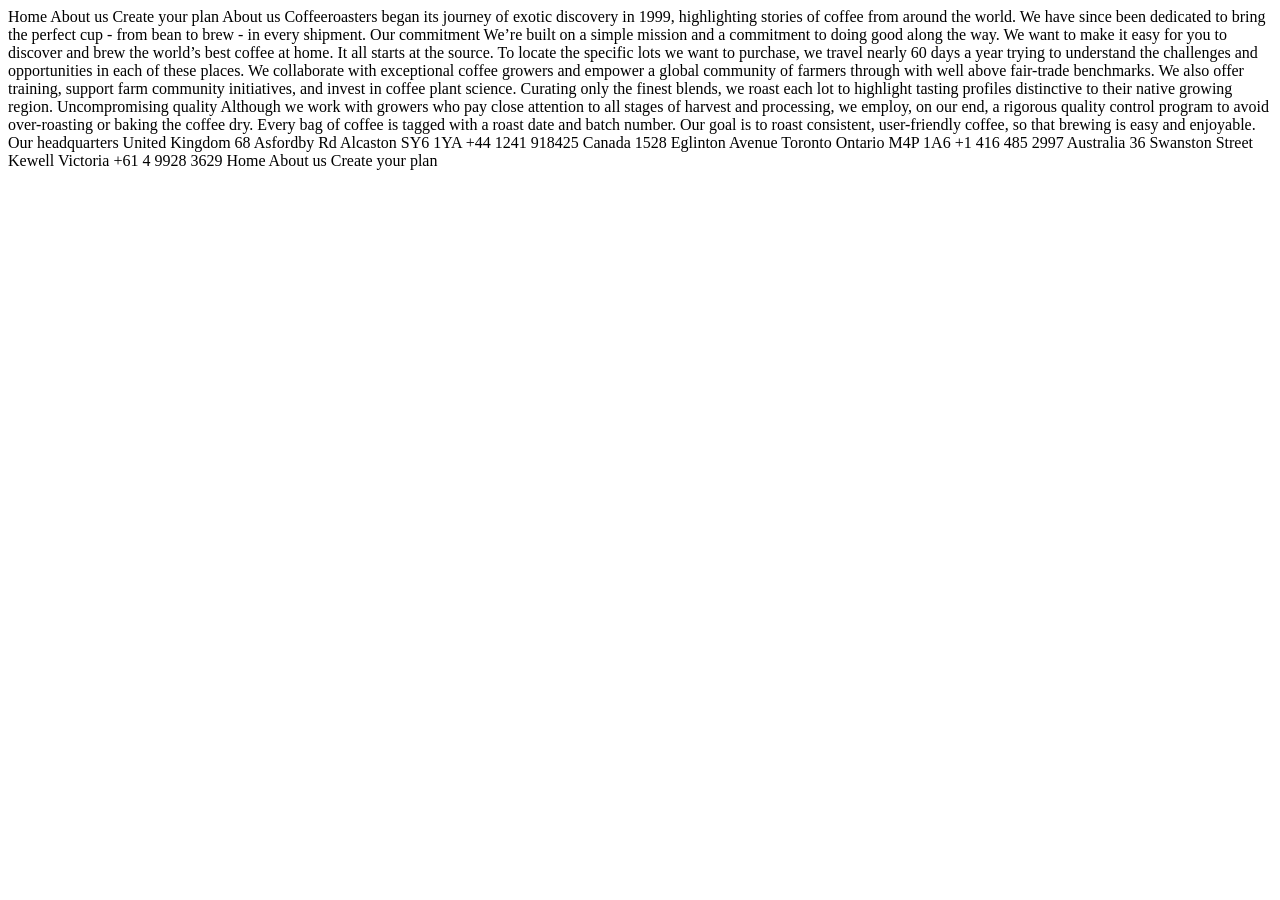
==== about.html @ d2d04209 "init" ====
<!DOCTYPE html>
<html lang="en">

<head>
  <meta charset="UTF-8">
  <meta name="viewport" content="width=device-width, initial-scale=1.0">

  <link rel="icon" type="image/png" sizes="32x32" href="./assets/favicon-32x32.png">

  <title>Frontend Mentor | Coffeeroasters subscription site</title>
</head>

<body>
  Home
  About us
  Create your plan

  About us
  Coffeeroasters began its journey of exotic discovery in 1999, highlighting stories of 
  coffee from around the world. We have since been dedicated to bring the perfect cup - from 
  bean to brew - in every shipment.
  
  Our commitment
  We’re built on a simple mission and a commitment to doing good along the way. We want to 
  make it easy for you to discover and brew the world’s best coffee at home. It all starts 
  at the source. To locate the specific lots we want to purchase, we travel nearly 60 days 
  a year trying to understand the challenges and opportunities in each of these places.
  We collaborate with exceptional coffee growers and empower a global community of farmers 
  through with well above fair-trade benchmarks. We also offer training, support farm community 
  initiatives, and invest in coffee plant science. Curating only the finest blends, we roast 
  each lot to highlight tasting profiles distinctive to their native growing region.
  
  Uncompromising quality
  Although we work with growers who pay close attention to all stages of harvest and processing, 
  we employ, on our end, a rigorous quality control program to avoid over-roasting or baking the 
  coffee dry. Every bag of coffee is tagged with a roast date and batch number. Our goal is to roast 
  consistent, user-friendly coffee, so that brewing is easy and enjoyable.

  Our headquarters

  United Kingdom
  68 Asfordby Rd
  Alcaston
  SY6 1YA
  +44 1241 918425

  Canada
  1528 Eglinton Avenue
  Toronto
  Ontario M4P 1A6
  +1 416 485 2997

  Australia
  36 Swanston Street
  Kewell
  Victoria
  +61 4 9928 3629

  Home
  About us
  Create your plan
</body>

</html>
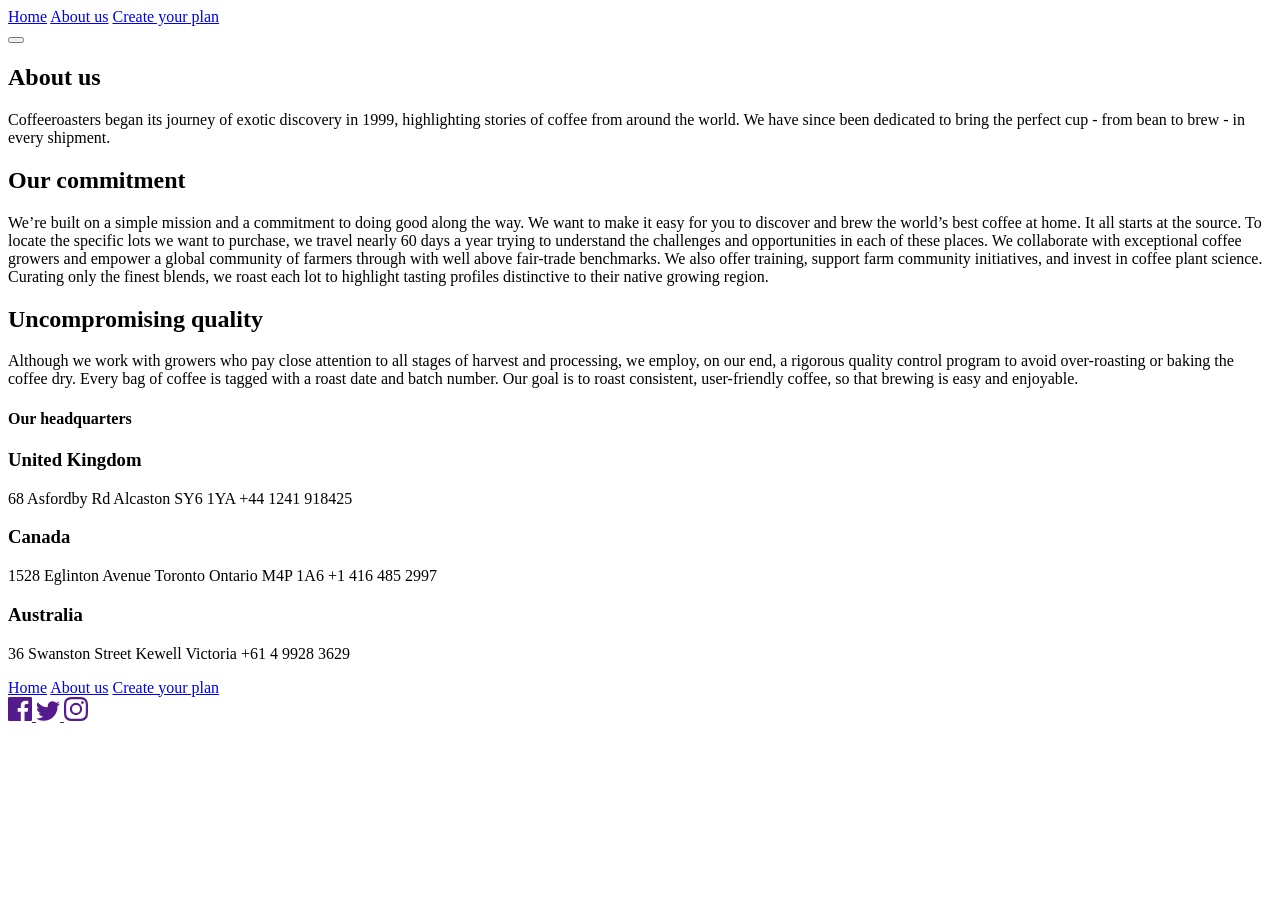
==== commit 6b6293b0: "ABOUT_US_HERO_SECTION_ADDED" ====
--- a/about.html
+++ b/about.html
@@ -1,64 +1,137 @@
 <!DOCTYPE html>
 <html lang="en">
+  <head>
+    <meta charset="UTF-8" />
+    <meta name="viewport" content="width=device-width, initial-scale=1.0" />
 
-<head>
-  <meta charset="UTF-8">
-  <meta name="viewport" content="width=device-width, initial-scale=1.0">
+    <link
+      rel="icon"
+      type="image/png"
+      sizes="32x32"
+      href="./assets/favicon-32x32.png"
+    />
+    <link rel="stylesheet" href="./scss/main.scss" />
+    <title>Frontend Mentor | Coffeeroasters subscription site</title>
+  </head>
 
-  <link rel="icon" type="image/png" sizes="32x32" href="./assets/favicon-32x32.png">
+  <body>
+    <div class="wrapper-main">
+      <section class="hero">
+        <div class="nav-hero">
+          <div class="logo-hero"></div>
+          <div class="nav-items-hero">
+            <a class="nav-item" href="/">Home</a>
+            <a class="nav-item" href="/">About us</a>
+            <a class="nav-item" href="/">Create your plan</a>
+          </div>
+          <button class="burger">
+            <div class="line"></div>
+            <div class="line"></div>
+            <div class="line"></div>
+          </button>
+        </div>
 
-  <title>Frontend Mentor | Coffeeroasters subscription site</title>
-</head>
+        <div class="hero-box-aboutus">
+          <div class="hero-box-txt">
+            <h2 class="h2-primary">About us</h2>
+            <p class="p-primary">
+              Coffeeroasters began its journey of exotic discovery in 1999,
+              highlighting stories of coffee from around the world. We have
+              since been dedicated to bring the perfect cup - from bean to brew
+              - in every shipment.
+            </p>
+          </div>
+        </div>
+      </section>
 
-<body>
-  Home
-  About us
-  Create your plan
+      <section class="commitment">
+        <div class="commitment-img"></div>
+        <div class="commitment-txt-box">
+          <h2 class="h2-primary">Our commitment</h2>
+          <p class="p-primary">
+            We’re built on a simple mission and a commitment to doing good along
+            the way. We want to make it easy for you to discover and brew the
+            world’s best coffee at home. It all starts at the source. To locate
+            the specific lots we want to purchase, we travel nearly 60 days a
+            year trying to understand the challenges and opportunities in each
+            of these places. We collaborate with exceptional coffee growers and
+            empower a global community of farmers through with well above
+            fair-trade benchmarks. We also offer training, support farm
+            community initiatives, and invest in coffee plant science. Curating
+            only the finest blends, we roast each lot to highlight tasting
+            profiles distinctive to their native growing region.
+          </p>
+        </div>
+      </section>
 
-  About us
-  Coffeeroasters began its journey of exotic discovery in 1999, highlighting stories of 
-  coffee from around the world. We have since been dedicated to bring the perfect cup - from 
-  bean to brew - in every shipment.
-  
-  Our commitment
-  We’re built on a simple mission and a commitment to doing good along the way. We want to 
-  make it easy for you to discover and brew the world’s best coffee at home. It all starts 
-  at the source. To locate the specific lots we want to purchase, we travel nearly 60 days 
-  a year trying to understand the challenges and opportunities in each of these places.
-  We collaborate with exceptional coffee growers and empower a global community of farmers 
-  through with well above fair-trade benchmarks. We also offer training, support farm community 
-  initiatives, and invest in coffee plant science. Curating only the finest blends, we roast 
-  each lot to highlight tasting profiles distinctive to their native growing region.
-  
-  Uncompromising quality
-  Although we work with growers who pay close attention to all stages of harvest and processing, 
-  we employ, on our end, a rigorous quality control program to avoid over-roasting or baking the 
-  coffee dry. Every bag of coffee is tagged with a roast date and batch number. Our goal is to roast 
-  consistent, user-friendly coffee, so that brewing is easy and enjoyable.
+      <section class="quality">
+        <div class="quality-txt-box">
+          <h2 class="h2-primary">Uncompromising quality</h2>
+          <p class="p-primary">
+            Although we work with growers who pay close attention to all stages
+            of harvest and processing, we employ, on our end, a rigorous quality
+            control program to avoid over-roasting or baking the coffee dry.
+            Every bag of coffee is tagged with a roast date and batch number.
+            Our goal is to roast consistent, user-friendly coffee, so that
+            brewing is easy and enjoyable.
+          </p>
+          <div class="quality-img"></div>
+        </div>
+      </section>
 
-  Our headquarters
+      <section class="contact">
+        <h4>Our headquarters</h4>
 
-  United Kingdom
-  68 Asfordby Rd
-  Alcaston
-  SY6 1YA
-  +44 1241 918425
+        <h3 class="h3-primary">United Kingdom</h3>
+        <p class="p-primary">68 Asfordby Rd Alcaston SY6 1YA +44 1241 918425</p>
 
-  Canada
-  1528 Eglinton Avenue
-  Toronto
-  Ontario M4P 1A6
-  +1 416 485 2997
+        <h3 class="h3-primary">Canada</h3>
+        <p class="p-primary">
+          1528 Eglinton Avenue Toronto Ontario M4P 1A6 +1 416 485 2997
+        </p>
 
-  Australia
-  36 Swanston Street
-  Kewell
-  Victoria
-  +61 4 9928 3629
+        <h3 class="h3-primary">Australia</h3>
+        <p class="p-primary">
+          36 Swanston Street Kewell Victoria +61 4 9928 3629
+        </p>
+      </section>
 
-  Home
-  About us
-  Create your plan
-</body>
-
-</html>+      <section class="footer">
+        <div class="logo-box">
+          <div class="logo-footer"></div>
+          <div class="nav-items-footer">
+            <a class="nav-item" href="/">Home</a>
+            <a class="nav-item" href="/">About us</a>
+            <a class="nav-item" href="/">Create your plan</a>
+          </div>
+        </div>
+        <div class="social-box">
+          <a href=""
+            ><svg xmlns="http://www.w3.org/2000/svg" width="24" height="24">
+              <path
+                fill="currentColor"
+                d="M22.675 0H1.325C.593 0 0 .593 0 1.325v21.351C0 23.407.593 24 1.325 24H12.82v-9.294H9.692v-3.622h3.128V8.413c0-3.1 1.893-4.788 4.659-4.788 1.325 0 2.463.099 2.795.143v3.24l-1.918.001c-1.504 0-1.795.715-1.795 1.763v2.313h3.587l-.467 3.622h-3.12V24h6.116c.73 0 1.323-.593 1.323-1.325V1.325C24 .593 23.407 0 22.675 0z"
+              />
+            </svg>
+          </a>
+          <a href=""
+            ><svg xmlns="http://www.w3.org/2000/svg" width="24" height="20">
+              <path
+                fill="currentColor"
+                d="M24 2.557a9.83 9.83 0 01-2.828.775A4.932 4.932 0 0023.337.608a9.864 9.864 0 01-3.127 1.195A4.916 4.916 0 0016.616.248c-3.179 0-5.515 2.966-4.797 6.045A13.978 13.978 0 011.671 1.149a4.93 4.93 0 001.523 6.574 4.903 4.903 0 01-2.229-.616c-.054 2.281 1.581 4.415 3.949 4.89a4.935 4.935 0 01-2.224.084 4.928 4.928 0 004.6 3.419A9.9 9.9 0 010 17.54a13.94 13.94 0 007.548 2.212c9.142 0 14.307-7.721 13.995-14.646A10.025 10.025 0 0024 2.557z"
+              />
+            </svg>
+          </a>
+          <a href=""
+            ><svg xmlns="http://www.w3.org/2000/svg" width="24" height="24">
+              <path
+                fill="currentColor"
+                d="M12 2.163c3.204 0 3.584.012 4.85.07 3.252.148 4.771 1.691 4.919 4.919.058 1.265.069 1.645.069 4.849 0 3.205-.012 3.584-.069 4.849-.149 3.225-1.664 4.771-4.919 4.919-1.266.058-1.644.07-4.85.07-3.204 0-3.584-.012-4.849-.07-3.26-.149-4.771-1.699-4.919-4.92-.058-1.265-.07-1.644-.07-4.849 0-3.204.013-3.583.07-4.849.149-3.227 1.664-4.771 4.919-4.919 1.266-.057 1.645-.069 4.849-.069zM12 0C8.741 0 8.333.014 7.053.072 2.695.272.273 2.69.073 7.052.014 8.333 0 8.741 0 12c0 3.259.014 3.668.072 4.948.2 4.358 2.618 6.78 6.98 6.98C8.333 23.986 8.741 24 12 24c3.259 0 3.668-.014 4.948-.072 4.354-.2 6.782-2.618 6.979-6.98.059-1.28.073-1.689.073-4.948 0-3.259-.014-3.667-.072-4.947-.196-4.354-2.617-6.78-6.979-6.98C15.668.014 15.259 0 12 0zm0 5.838a6.162 6.162 0 100 12.324 6.162 6.162 0 000-12.324zM12 16a4 4 0 110-8 4 4 0 010 8zm6.406-11.845a1.44 1.44 0 100 2.881 1.44 1.44 0 000-2.881z"
+              />
+            </svg>
+          </a>
+        </div>
+      </section>
+    </div>
+  </body>
+</html>
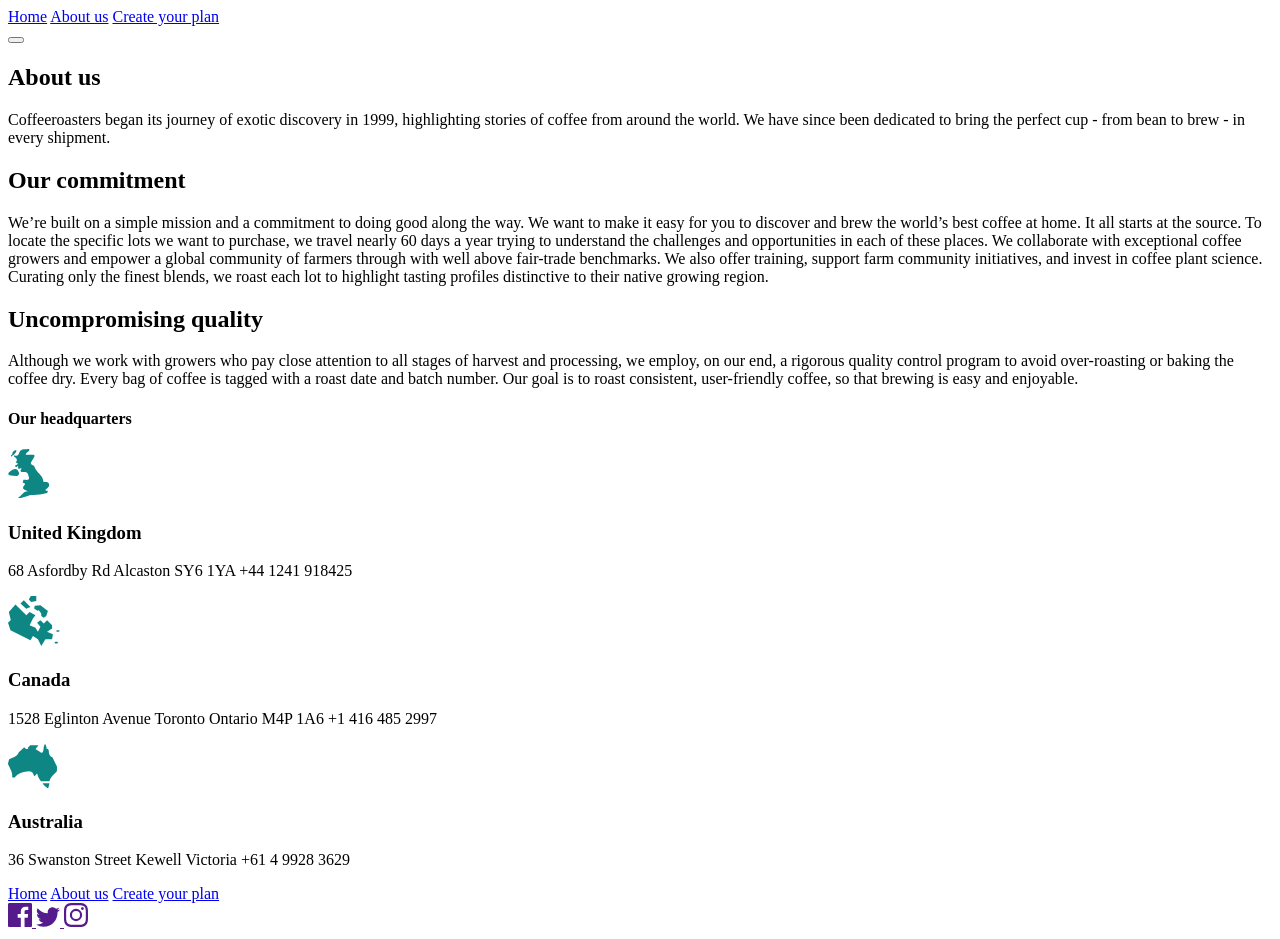
==== commit 2676df9a: "ABOUT_US_COMMIT_QUALITY_SECTIONS_ADDED" ====
--- a/about.html
+++ b/about.html
@@ -16,7 +16,7 @@
 
   <body>
     <div class="wrapper-main">
-      <section class="hero">
+      <section class="hero-aboutus">
         <div class="nav-hero">
           <div class="logo-hero"></div>
           <div class="nav-items-hero">
@@ -82,18 +82,49 @@
       <section class="contact">
         <h4>Our headquarters</h4>
 
-        <h3 class="h3-primary">United Kingdom</h3>
-        <p class="p-primary">68 Asfordby Rd Alcaston SY6 1YA +44 1241 918425</p>
+        <div class="contact-boxes-container">
+          <div class="contact-box">
+            <svg width="42" height="50" xmlns="http://www.w3.org/2000/svg">
+              <path
+                d="M20.161.03c1.828-.286 1.245 1.417.453 2.237-.92.964-2.406 1.391-2.942 3.527 2.361 0 4.4.048 6.44-.013 2.619-.078 3.063.875 1.619 2.994-.712 1.05-1.117 2.32-1.898 3.303-1.514 1.894-1.48 3.189 1.003 4.072.625.222 1.43.778 1.589 1.342.687 2.435 2.247 4.318 3.88 6.148l.615.684c1.947 2.167 3.856 4.346 4.388 7.373.164.922-.008 1.403 1.264 1.295 1.834-.173 4.003-.195 4.514 2.144.492 2.23-1.1 3.65-2.803 4.828-.333.228-.552.608-.883 1.003.314 1.37 2.372.075 2.386 1.43.011 1.128-1.197 1.653-2.033 1.911-4.264 1.325-8.756 1.775-13.128 1.686-4.028-.088-7.189 2.198-10.922 2.74-1.061.158-2.034.68-3.761-.015 4-1.452 4.616-6.625 10.402-6.38-1.791-.745-2.541-1.083-3.316-1.367-2.33-.841-2.642-2.478-.903-4.372.98-1.064 1.658-2.206-.564-2.667-1.175-.242-.95-.735-.643-1.288l.098-.176c.211-.386.396-.79.131-1.152-.372-.511.85-.656 1.556-.567 2.089.27 5.041.63 4.23-2.422-.522-1.956-.827-5.872-4.689-5.364-3.655.48-4.802-.425-2.516-3.742-.392-.175-.91-.032-1.433.155l-.196.072c-1.207.449-2.352.95-1.918-1.89.025-.176-.32-.595-.39-.576-.841.267-1.741 2.33-2.463.45-.711-1.85 2.439-.955 2.514-3.197-.148-.478-2.834.292-1.878-1.028 1.908-2.633.586-3.801-1.028-5.031l-.244-.185-.123-.094-.246-.188-.123-.096c-.339-.264.003-.725.042-1.153 0-.008-.006-.022-.006-.03a.594.594 0 00-.086-.384c-.089-.06-.164-.091-.256-.153a.136.136 0 00.04-.05c.022-.008.047-.013.069-.022.097.07.1.145.153.225l.202.124c2.338 1.376 3.666.533 4.603-1.565.133-.312.261-.648.386-1.006C12.437.398 14.94.225 17.425.181l.604-.01.4-.007A13.248 13.248 0 0020.16.03zm-13 20.025l.147.003c2.725.15 2.856 2.692 3.934 4.045-.092 1.833-1.2 2.87-2.392 2.875-2.456.03-4.93-.395-7.372-.792-.561-.092-1.2-.68-1.14-1.528.123-1.555 4.865-4.725 6.97-4.6zM3.667 7.642c.216.341.33.636-.092.783-.08-.294-.017-.544.092-.783zM8.192.878c.75 2.536-1.542 3.378-2.261 4.964-.398.1-.798.208-1.195.31-.353.529-.844.984-1.067 1.49a5.448 5.448 0 00-.137-.202l-.098-.138a17.758 17.758 0 01-.05-.07l-.096-.14c-.389-.581-.59-1.149.95-1.3-.185-2.82 1.329-4.214 3.954-4.914z"
+                fill="#0E8784"
+                fill-rule="nonzero"
+              />
+            </svg>
+            <h3 class="h3-primary">United Kingdom</h3>
+            <p class="p-primary">
+              68 Asfordby Rd Alcaston SY6 1YA +44 1241 918425
+            </p>
+          </div>
 
-        <h3 class="h3-primary">Canada</h3>
-        <p class="p-primary">
-          1528 Eglinton Avenue Toronto Ontario M4P 1A6 +1 416 485 2997
-        </p>
+          <div class="contact-box">
+            <svg width="52" height="50" xmlns="http://www.w3.org/2000/svg">
+              <path
+                d="M7.484 8.42l10.811 10.81 3.327-3.326 5.82 3.327-2.494 3.326-3.326 6.653 5.82 2.495 2.496 4.158 2.494-4.99-3.326-4.158 3.326-2.495 3.327 3.327 3.326-3.327 4.99 4.99v3.326l-4.99 3.327 5.821 2.495-.831 4.99h-6.653L33.264 50l-3.326-6.653-4.99-3.326-2.495 4.158-19.958-9.98L0 26.716l2.786-2.76-1.954-8.05L7.484 8.42zm41.58 37.422a.832.832 0 110 1.663h-1.663a.832.832 0 010-1.663h1.663zM50.728 34.2a.832.832 0 010 1.663h-1.664a.832.832 0 010-1.663h1.664zM32.432 9.252l7.485 5.82-1.663 4.99-2.495 1.664-2.495-1.664v-2.494l-2.495-3.327-1.321.565-3.322-2.416.604-2.717 5.702-.42zM15.8 4.262l6.653 6.653-4.306 1.726-5.673-5.053L15.8 4.261zM22.83.043l5.444.06v4.99l-4.99.832L20.79 3.43 22.83.044z"
+                fill="#0E8784"
+                fill-rule="nonzero"
+              />
+            </svg>
+            <h3 class="h3-primary">Canada</h3>
+            <p class="p-primary">
+              1528 Eglinton Avenue Toronto Ontario M4P 1A6 +1 416 485 2997
+            </p>
+          </div>
 
-        <h3 class="h3-primary">Australia</h3>
-        <p class="p-primary">
-          36 Swanston Street Kewell Victoria +61 4 9928 3629
-        </p>
+          <div class="contact-box">
+            <svg width="49" height="44" xmlns="http://www.w3.org/2000/svg">
+              <path
+                d="M40.967 39.325c.273 0 .468.253.401.517l-.848 3.36a.99.99 0 01-1.517.58 18.332 18.332 0 01-4.067-3.79.413.413 0 01.324-.667zM36.746.215a.317.317 0 01.57-.04c.51.889 1.42 2.776 1.42 4.979l.499-.362a.315.315 0 01.437.062l1.09 1.427a.34.34 0 01.061.222c-.072.77-.272 5.015 3.435 6.716a.312.312 0 01.154.15l4.525 9.1c.02.047.03.093.03.145v3.831c0 .584-.246 1.138-.683 1.526-1.774 1.582-6.412 5.971-6.695 9.011a.314.314 0 01-.313.285H33.3a.303.303 0 01-.149-.036c-.514-.28-3.229-3.857-3.78-7.327a.315.315 0 00-.544-.16l-1.784 1.985a.863.863 0 01-.648.29.558.558 0 01-.55-.465c-.206-1.21-1.121-4.375-4.957-4.375-2.057 0-5.26.797-8.232 1.696 0 0-3.29 1.034-5.722 4.343a.442.442 0 01-.36.181H4.569a.454.454 0 01-.447-.522c.483-3.092-.869-6.261-2.324-9.177-.591-1.184-1.193-2.327-1.697-3.408a1.112 1.112 0 01-.072-.718l.92-3.857c.088-.373.366-.673.73-.786l.295-.095.342-.114c2.43-.826 7.673-2.944 8.187-5.929a.31.31 0 01.092-.17l5.363-5.196a.319.319 0 01.468.03c.504.637 1.908 2.053 3.995 1.355l-.648-.656a.317.317 0 01.006-.455l2.452-2.327a.302.302 0 01.216-.088h7.476a.32.32 0 01.247.522L27.769 4.74a.321.321 0 00.072.47l2.695 1.77.515.337 1.674 1.099a1.483 1.483 0 002.19-.677c.396-.967.767-2.472.772-4.71 0-.037.005-.078.02-.114z"
+                fill="#0E8784"
+                fill-rule="nonzero"
+              />
+            </svg>
+            <h3 class="h3-primary">Australia</h3>
+            <p class="p-primary">
+              36 Swanston Street Kewell Victoria +61 4 9928 3629
+            </p>
+          </div>
+        </div>
       </section>
 
       <section class="footer">
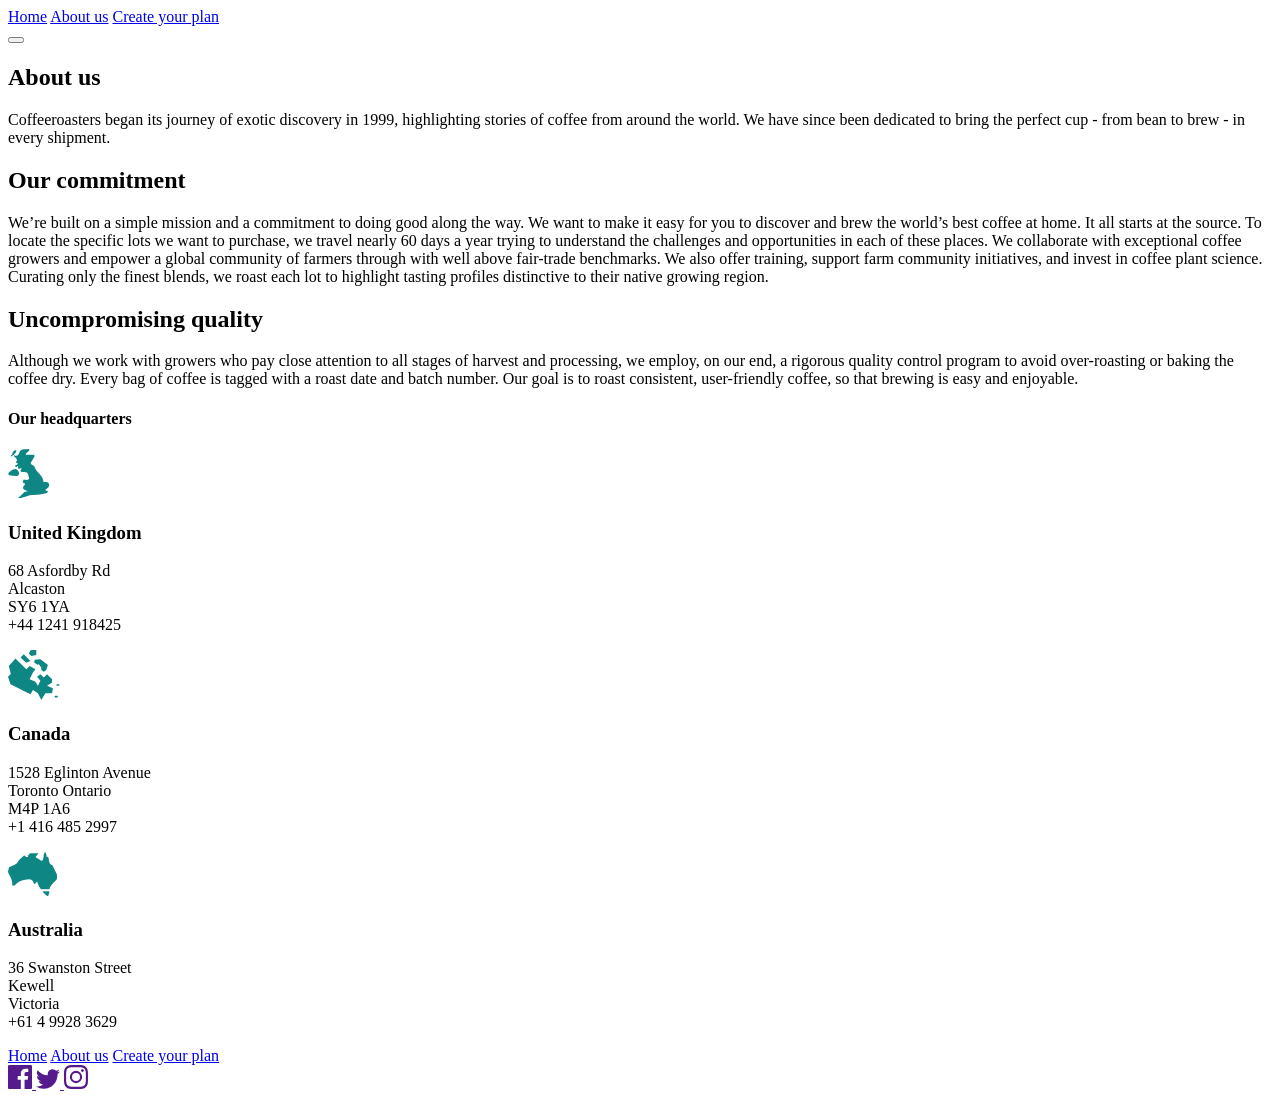
==== commit a16ddfc9: "HTML_ABOUT_US_SETUP_FINISHED" ====
--- a/about.html
+++ b/about.html
@@ -91,9 +91,12 @@
                 fill-rule="nonzero"
               />
             </svg>
-            <h3 class="h3-primary">United Kingdom</h3>
+            <h3 class="h2-secondary">United Kingdom</h3>
             <p class="p-primary">
-              68 Asfordby Rd Alcaston SY6 1YA +44 1241 918425
+              68 Asfordby Rd<br>
+              Alcaston<br>
+              SY6 1YA<br>
+              +44 1241 918425
             </p>
           </div>
 
@@ -105,13 +108,16 @@
                 fill-rule="nonzero"
               />
             </svg>
-            <h3 class="h3-primary">Canada</h3>
+            <h3 class="h2-secondary">Canada</h3>
             <p class="p-primary">
-              1528 Eglinton Avenue Toronto Ontario M4P 1A6 +1 416 485 2997
+              1528 Eglinton Avenue<br>
+              Toronto Ontario<br>
+              M4P 1A6<br>
+              +1 416 485 2997
             </p>
           </div>
 
-          <div class="contact-box">
+          <div class="contact-box box-exp">
             <svg width="49" height="44" xmlns="http://www.w3.org/2000/svg">
               <path
                 d="M40.967 39.325c.273 0 .468.253.401.517l-.848 3.36a.99.99 0 01-1.517.58 18.332 18.332 0 01-4.067-3.79.413.413 0 01.324-.667zM36.746.215a.317.317 0 01.57-.04c.51.889 1.42 2.776 1.42 4.979l.499-.362a.315.315 0 01.437.062l1.09 1.427a.34.34 0 01.061.222c-.072.77-.272 5.015 3.435 6.716a.312.312 0 01.154.15l4.525 9.1c.02.047.03.093.03.145v3.831c0 .584-.246 1.138-.683 1.526-1.774 1.582-6.412 5.971-6.695 9.011a.314.314 0 01-.313.285H33.3a.303.303 0 01-.149-.036c-.514-.28-3.229-3.857-3.78-7.327a.315.315 0 00-.544-.16l-1.784 1.985a.863.863 0 01-.648.29.558.558 0 01-.55-.465c-.206-1.21-1.121-4.375-4.957-4.375-2.057 0-5.26.797-8.232 1.696 0 0-3.29 1.034-5.722 4.343a.442.442 0 01-.36.181H4.569a.454.454 0 01-.447-.522c.483-3.092-.869-6.261-2.324-9.177-.591-1.184-1.193-2.327-1.697-3.408a1.112 1.112 0 01-.072-.718l.92-3.857c.088-.373.366-.673.73-.786l.295-.095.342-.114c2.43-.826 7.673-2.944 8.187-5.929a.31.31 0 01.092-.17l5.363-5.196a.319.319 0 01.468.03c.504.637 1.908 2.053 3.995 1.355l-.648-.656a.317.317 0 01.006-.455l2.452-2.327a.302.302 0 01.216-.088h7.476a.32.32 0 01.247.522L27.769 4.74a.321.321 0 00.072.47l2.695 1.77.515.337 1.674 1.099a1.483 1.483 0 002.19-.677c.396-.967.767-2.472.772-4.71 0-.037.005-.078.02-.114z"
@@ -119,15 +125,18 @@
                 fill-rule="nonzero"
               />
             </svg>
-            <h3 class="h3-primary">Australia</h3>
+            <h3 class="h2-secondary">Australia</h3>
             <p class="p-primary">
-              36 Swanston Street Kewell Victoria +61 4 9928 3629
+              36 Swanston Street<br>
+              Kewell<br>
+              Victoria<br>
+              +61 4 9928 3629
             </p>
           </div>
         </div>
       </section>
 
-      <section class="footer">
+      <section class="footer-aboutus">
         <div class="logo-box">
           <div class="logo-footer"></div>
           <div class="nav-items-footer">
